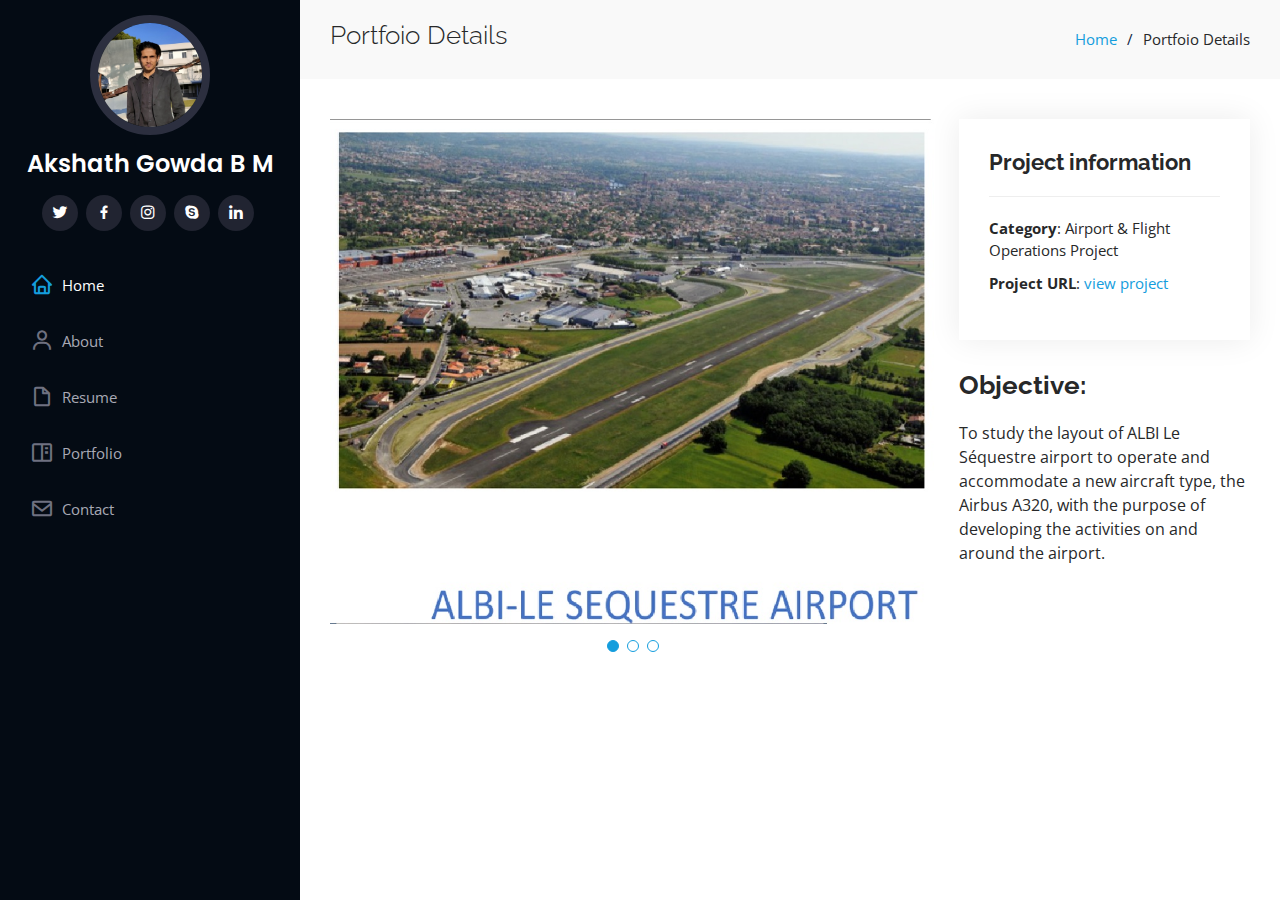
==== portfolio-details3.html @ 52403d77 "initial commit V1.0" ====
<!DOCTYPE html>
<html lang="en">

<head>
  <meta charset="utf-8">
  <meta content="width=device-width, initial-scale=1.0" name="viewport">

  <title>Portfolio Details - Akshath Gowda B M</title>
  <meta content="" name="description">
  <meta content="" name="keywords">

  <!-- Favicons -->
  <link href="assets/img/favicon.png" rel="icon">
  <link href="assets/img/apple-touch-icon.png" rel="apple-touch-icon">

  <!-- Google Fonts -->
  <link href="https://fonts.googleapis.com/css?family=Open+Sans:300,300i,400,400i,600,600i,700,700i|Raleway:300,300i,400,400i,500,500i,600,600i,700,700i|Poppins:300,300i,400,400i,500,500i,600,600i,700,700i" rel="stylesheet">

  <!-- Vendor CSS Files -->
  <link href="assets/vendor/aos/aos.css" rel="stylesheet">
  <link href="assets/vendor/bootstrap/css/bootstrap.min.css" rel="stylesheet">
  <link href="assets/vendor/bootstrap-icons/bootstrap-icons.css" rel="stylesheet">
  <link href="assets/vendor/boxicons/css/boxicons.min.css" rel="stylesheet">
  <link href="assets/vendor/glightbox/css/glightbox.min.css" rel="stylesheet">
  <link href="assets/vendor/swiper/swiper-bundle.min.css" rel="stylesheet">

  <!-- Template Main CSS File -->
  <link href="assets/css/style.css" rel="stylesheet">

  <!-- =======================================================
  * Template Name: iPortfolio
  * Updated: Jul 27 2023 with Bootstrap v5.3.1
  * Template URL: https://bootstrapmade.com/iportfolio-bootstrap-portfolio-websites-template/
  * Author: BootstrapMade.com
  * License: https://bootstrapmade.com/license/
  ======================================================== -->
</head>

<body>

  <!-- ======= Mobile nav toggle button ======= -->
  <i class="bi bi-list mobile-nav-toggle d-xl-none"></i>

  <!-- ======= Header ======= -->
  <header id="header">
    <div class="d-flex flex-column">

      <div class="profile">
        <img src="assets/img/profile-img.jpg" alt="" class="img-fluid rounded-circle">
        <h1 class="text-light"><a href="index.html">Akshath Gowda B M</a></h1>
        <div class="social-links mt-3 text-center">
          <a href="#" class="twitter"><i class="bx bxl-twitter"></i></a>
          <a href="#" class="facebook"><i class="bx bxl-facebook"></i></a>
          <a href="#" class="instagram"><i class="bx bxl-instagram"></i></a>
          <a href="#" class="google-plus"><i class="bx bxl-skype"></i></a>
          <a href="#" class="linkedin"><i class="bx bxl-linkedin"></i></a>
        </div>
      </div>

      <nav id="navbar" class="nav-menu navbar">
        <ul>
          <li><a href="#hero" class="nav-link scrollto active"><i class="bx bx-home"></i> <span>Home</span></a></li>
          <li><a href="#about" class="nav-link scrollto"><i class="bx bx-user"></i> <span>About</span></a></li>
          <li><a href="#resume" class="nav-link scrollto"><i class="bx bx-file-blank"></i> <span>Resume</span></a></li>
          <li><a href="#portfolio" class="nav-link scrollto"><i class="bx bx-book-content"></i> <span>Portfolio</span></a></li>
          <!-- <li><a href="#services" class="nav-link scrollto"><i class="bx bx-server"></i> <span>Services</span></a></li> -->
          <li><a href="#contact" class="nav-link scrollto"><i class="bx bx-envelope"></i> <span>Contact</span></a></li>
        </ul>
      </nav><!-- .nav-menu -->
    </div>
  </header><!-- End Header -->

  <main id="main">

    <!-- ======= Breadcrumbs ======= -->
    <section id="breadcrumbs" class="breadcrumbs">
      <div class="container">

        <div class="d-flex justify-content-between align-items-center">
          <h2>Portfoio Details</h2>
          <ol>
            <li><a href="index.html">Home</a></li>
            <li>Portfoio Details</li>
          </ol>
        </div>

      </div>
    </section><!-- End Breadcrumbs -->

    <!-- ======= Portfolio Details Section ======= -->
    <section id="portfolio-details" class="portfolio-details">
      <div class="container">

        <div class="row gy-4">

          <div class="col-lg-8">
            <div class="portfolio-details-slider swiper">
              <div class="swiper-wrapper align-items-center">

                <div class="swiper-slide">
                  <img src="assets/img/portfolio/portfolio-3.jpg" alt="">
                </div>

                <div class="swiper-slide">
                  <img src="assets/img/portfolio/portfolio-3.jpg" alt="">
                </div>

                <div class="swiper-slide">
                  <img src="assets/img/portfolio/portfolio-3.jpg" alt="">
                </div>

              </div>
              <div class="swiper-pagination"></div>
            </div>
          </div>

          <div class="col-lg-4">
            <div class="portfolio-info">
              <h3>Project information</h3>
              <ul>
                <li><strong>Category</strong>: Airport & Flight Operations Project</li>
                <!-- <li><strong>Client</strong>: ASU Company</li> -->
                <!-- <li><strong>Project date</strong>: 01 March, 2020</li> -->
                <li><strong>Project URL</strong>: <a href="https://drive.google.com/file/d/1rstXT9415A4--45TW6SdJH-xWuDoPg_h/view?usp=sharing">view project</a></li>
              </ul>
            </div>
            <div class="portfolio-description">
              <h2>Objective: </h2>
              <p>
                To study the layout of ALBI Le Séquestre airport to operate and accommodate a new aircraft type, the Airbus A320, with the purpose of developing the activities on and around the airport.           </div>

        </div>

      </div>
    </section><!-- End Portfolio Details Section -->

  </main><!-- End #main -->

 

  <a href="#" class="back-to-top d-flex align-items-center justify-content-center"><i class="bi bi-arrow-up-short"></i></a>

  <!-- Vendor JS Files -->
  <script src="assets/vendor/purecounter/purecounter_vanilla.js"></script>
  <script src="assets/vendor/aos/aos.js"></script>
  <script src="assets/vendor/bootstrap/js/bootstrap.bundle.min.js"></script>
  <script src="assets/vendor/glightbox/js/glightbox.min.js"></script>
  <script src="assets/vendor/isotope-layout/isotope.pkgd.min.js"></script>
  <script src="assets/vendor/swiper/swiper-bundle.min.js"></script>
  <script src="assets/vendor/typed.js/typed.umd.js"></script>
  <script src="assets/vendor/waypoints/noframework.waypoints.js"></script>
  <script src="assets/vendor/php-email-form/validate.js"></script>

  <!-- Template Main JS File -->
  <script src="assets/js/main.js"></script>

</body>

</html>
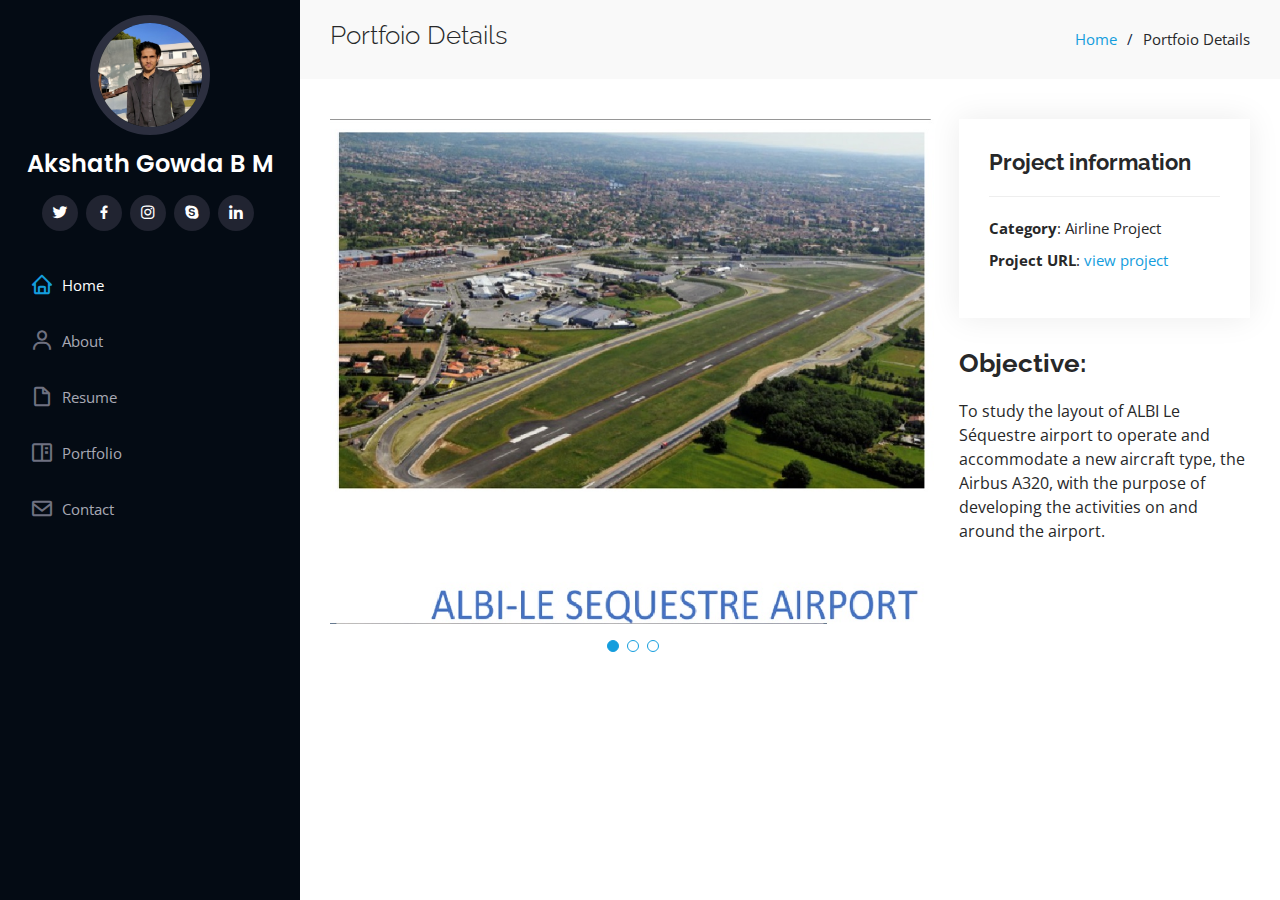
==== commit bc4c6eed: "minor changes" ====
--- a/portfolio-details3.html
+++ b/portfolio-details3.html
@@ -118,7 +118,7 @@
             <div class="portfolio-info">
               <h3>Project information</h3>
               <ul>
-                <li><strong>Category</strong>: Airport & Flight Operations Project</li>
+                <li><strong>Category</strong>: Airline Project</li>
                 <!-- <li><strong>Client</strong>: ASU Company</li> -->
                 <!-- <li><strong>Project date</strong>: 01 March, 2020</li> -->
                 <li><strong>Project URL</strong>: <a href="https://drive.google.com/file/d/1rstXT9415A4--45TW6SdJH-xWuDoPg_h/view?usp=sharing">view project</a></li>
